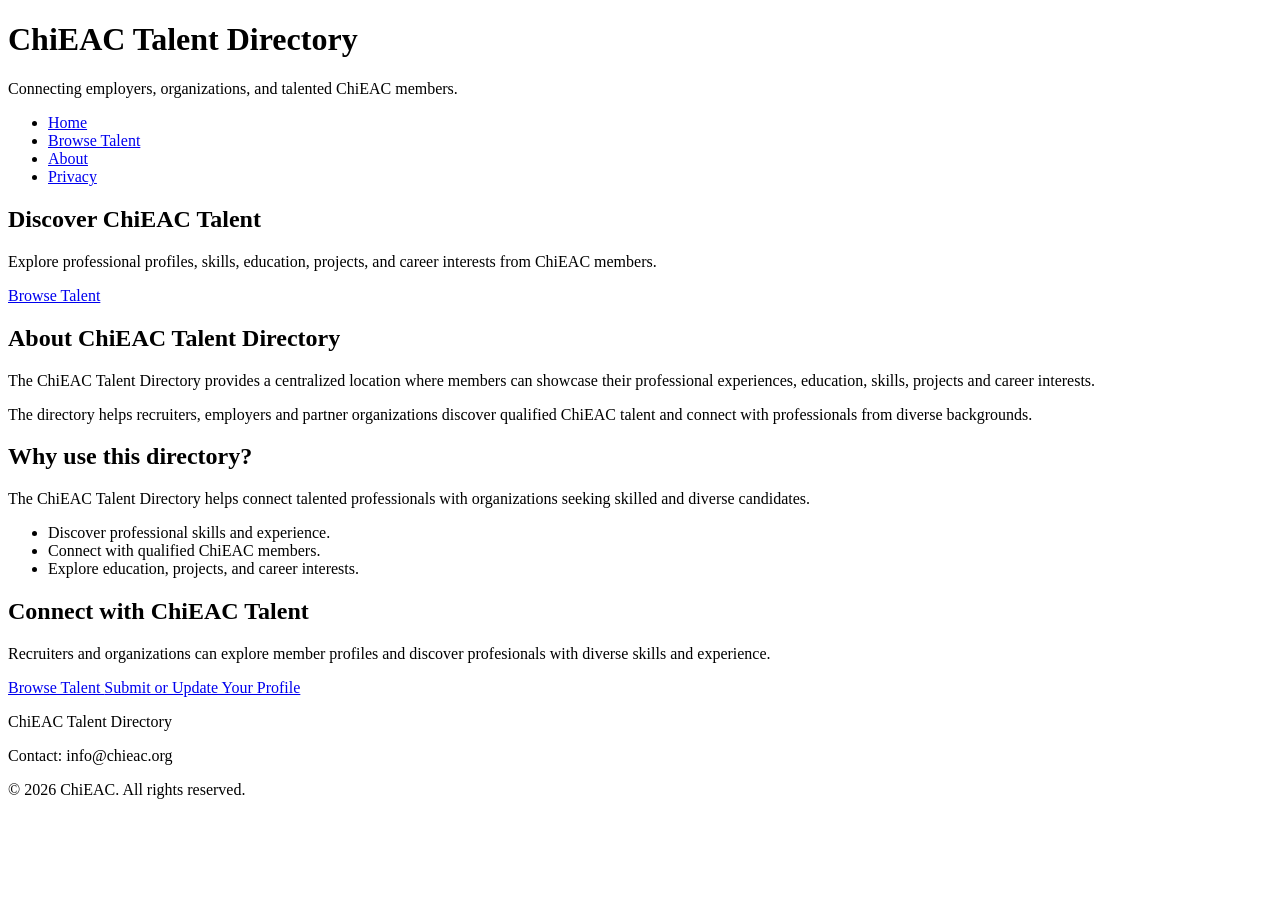
==== index.html @ b93596be "Create homepage draft and project structure" ====
<!DOCTYPE html>
<html lang="en">

<head>
    <meta charset="UTF-8">
    <meta name="viewport" content="width=device-width, initial-scale=1.0">
    <title>ChiEAC Talent Directory</title>

    <link rel="stylesheet" href="css/styles.css">
</head>

<body>

    <header>
        <h1>ChiEAC Talent Directory</h1>

        <p>
            Connecting employers, organizations, and talented ChiEAC members.
        </p>

        <nav>
            <ul>
                <li><a href="index.html">Home</a></li>
                <li><a href="directory.html">Browse Talent</a></li>
                <li><a href="about.html">About</a></li>
                <li><a href="privacy.html">Privacy</a></li>
            </ul>
        </nav>
    </header>

    <main>

        <section class="hero">

            <h2>
                Discover ChiEAC Talent
            </h2>

            <p>
                Explore professional profiles, skills, education,
                projects, and career interests from ChiEAC members.
            </p>

            <a href="directory.html">
                Browse Talent
            </a>

        </section>

        <section class="about">

            <h2>
                About ChiEAC Talent Directory
            </h2>

            <p>
                The ChiEAC Talent Directory provides a centralized
                location where members can showcase their professional
                experiences, education, skills, projects and career interests.
            </p>

            <p>
                The directory helps recruiters, employers and partner
                organizations discover qualified ChiEAC talent and connect
                with professionals from diverse backgrounds.
            </p>

        </section>

        <section class="benefits">

            <h2>
                Why use this directory?
            </h2>

            <p>
                The ChiEAC Talent Directory helps connect talented
                professionals with organizations seeking skilled
                and diverse candidates.
            </p>

            <ul>

                <li>
                    Discover professional skills and experience.
                </li>

                <li>
                    Connect with qualified ChiEAC members.
                </li>

                <li>
                    Explore education, projects, and career interests.
                </li>
            </ul>

        </section>

        <section class-"cta">

            <h2>
                Connect with ChiEAC Talent
            </h2>

            <p>
                Recruiters and organizations can explore member
                profiles and discover profesionals with diverse
                skills and experience.
            </p>

            <a href="directory.html">
                Browse Talent
            </a>

            <a href="#">
                Submit or Update Your Profile
            </a>

        </section>

    </main>

    <footer>

        <p>
            ChiEAC Talent Directory
        </p>

        <p>
            Contact: info@chieac.org
        </p>

        <p>
            © 2026 ChiEAC. All rights reserved.
        </p>

    </footer>

</body>

</html>
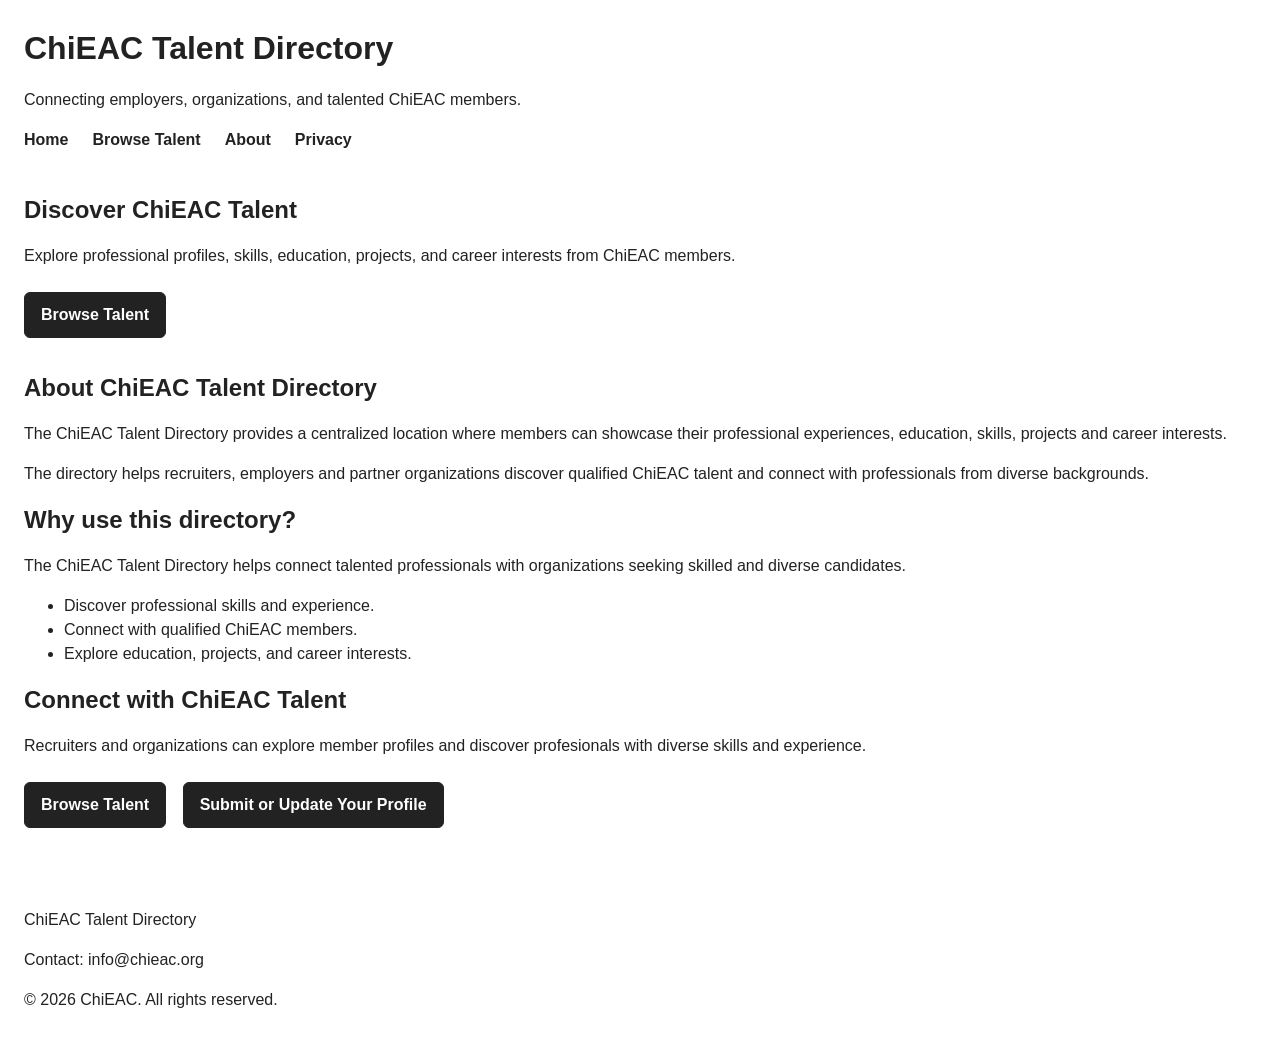
==== commit 8ad787ae: "Complete Week 3 profiles accessibility and responsive design" ====
--- a/index.html
+++ b/index.html
@@ -41,7 +41,7 @@
                 projects, and career interests from ChiEAC members.
             </p>
 
-            <a href="directory.html">
+            <a href="directory.html" class="cta-button">
                 Browse Talent
             </a>
 
@@ -108,11 +108,11 @@
                 skills and experience.
             </p>
 
-            <a href="directory.html">
+            <a href="directory.html" class="cta-button">
                 Browse Talent
             </a>
 
-            <a href="#">
+            <a href="directory.html" class="cta-button">
                 Submit or Update Your Profile
             </a>
 
--- a/css/styles.css
+++ b/css/styles.css
@@ -0,0 +1,362 @@
+/* Talent Directory */
+
+body {
+  margin: 0;
+  font-family: Arial, sans-serif;
+  line-height: 1.5;
+  color: #222222;
+  background-color: #ffffff;
+}
+
+header,
+main,
+footer {
+  width: 100%;
+  padding-left: 24px;
+  padding-right: 24px;
+  box-sizing: border-box;
+}
+
+header {
+  padding-top: 24px;
+  padding-bottom: 24px;
+}
+
+main {
+  padding-top: 16px;
+  padding-bottom: 40px;
+}
+
+footer {
+  padding-top: 24px;
+  padding-bottom: 24px;
+}
+
+.directory-intro,
+.profile-submission,
+.directory-list {
+  margin-bottom: 32px;
+}
+
+main h2 {
+  margin-top: 0;
+  margin-bottom: 12px;
+}
+
+main h3 {
+  margin-bottom: 8px;
+}
+
+#profile-container {
+  display: grid;
+  grid-template-columns: repeat(3, 1fr);
+  gap: 24px;
+}
+
+@media (max-width: 900px) {
+  #profile-container {
+    grid-template-columns: repeat(2, 1fr);
+  }
+}
+
+@media (max-width: 700px) {
+  #profile-container {
+    grid-template-columns: 1fr;
+  }
+}
+
+.profile-card {
+  border: 1px solid #e0e0e0;
+  border-radius: 10px;
+  padding: 24px;
+  background-color: #ffffff;
+  box-shadow: 0 2px 8px rgba(0, 0, 0, 0.06);
+}
+
+.profile-card h3 {
+  margin-top: 12px;
+  margin-bottom: 4px;
+  font-size: 1.25rem;
+}
+
+.profile-photo {
+  width: 120px;
+  height: 120px;
+  object-fit: cover;
+  border-radius: 50%;
+}
+
+.skill-list {
+  display: flex;
+  flex-wrap: wrap;
+  gap: 8px;
+  list-style: none;
+  padding: 0;
+}
+
+.skill-list li {
+  border: 1px solid #d9d9d9;
+  border-radius: 16px;
+  padding: 6px 10px;
+  font-size: 0.9rem;
+}
+
+.profile-title {
+  font-weight: 600;
+  margin-top: 0;
+  color: #555555;
+}
+
+.interest-list {
+  padding-left: 20px;
+}
+
+.directory-controls {
+  display: flex;
+  align-items: flex-end;
+  gap: 24px;
+  flex-wrap: wrap;
+  margin: 32px 0;
+}
+
+.directory-controls input,
+.directory-controls select {
+  border: 1px solid #cccccc;
+  border-radius: 6px;
+  background-color: #ffffff;
+}
+
+.directory-controls button,
+.submission-button,
+.view-profile-button {
+  border: 1px solid #222222;
+  border-radius: 6px;
+  padding: 10px 16px;
+  background-color: #222222;
+  color: #ffffff;
+  font-weight: 600;
+  cursor: pointer;
+  text-decoration: none;
+}
+
+.directory-controls button:hover,
+.submission-button:hover,
+.view-profile-button:hover {
+  background-color: #444444;
+}
+
+.directory-controls button:hover,
+.submission-button:hover,
+.view-profile-button:hover {
+  background-color: #444444;
+}
+
+/* Home page call-to-action buttons */
+.cta-button {
+  display: inline-block;
+  padding: 10px 16px;
+  margin-right: 12px;
+  margin-top: 8px;
+  border: 1px solid #222222;
+  border-radius: 6px;
+  background-color: #222222;
+  color: #ffffff;
+  font-weight: 600;
+  text-decoration: none;
+}
+
+.cta-button:hover {
+  background-color: #444444;
+}
+
+.hero .cta-button {
+  margin-bottom: 32px;
+}
+
+@media (max-width: 600px) {
+  .directory-controls {
+    flex-direction: column;
+    align-items: stretch;
+  }
+
+  .search-control,
+  .filter-control {
+    width: 100%;
+  }
+
+  .search-control input,
+  .filter-control select,
+  .directory-controls button {
+    width: 100%;
+    min-width: 0;
+    box-sizing: border-box;
+  }
+}
+
+.search-control,
+.filter-control {
+  display: flex;
+  flex-direction: column;
+  gap: 8px;
+}
+
+.search-control input {
+  min-width: 320px;
+}
+
+.filter-control select {
+  min-width: 220px;
+}
+
+.directory-controls input,
+.directory-controls select,
+.directory-controls button {
+  padding: 10px 12px;
+  font-size: 1rem;
+}
+
+.directory-controls label {
+  font-weight: 600;
+}
+
+.modal {
+  position: fixed;
+  inset: 0;
+  background-color: rgba(0, 0, 0, 0.6);
+
+  display: flex;
+  justify-content: center;
+  align-items: center;
+
+  padding: 24px;
+  z-index: 1000;
+}
+
+.modal[hidden] {
+  display: none;
+}
+
+.modal-content {
+  background-color: white;
+  width: 100%;
+  max-width: 700px;
+  max-height: 85vh;
+
+  overflow-y: auto;
+
+  padding: 32px;
+  border-radius: 12px;
+
+  position: relative;
+}
+
+@media (max-width: 600px) {
+  .modal {
+    padding: 12px;
+  }
+
+  .modal-content {
+    max-height: 90vh;
+    padding: 24px 20px;
+    border-radius: 8px;
+  }
+
+  #close-modal {
+    top: 10px;
+    right: 12px;
+  }
+}
+
+#close-modal {
+  position: absolute;
+  top: 16px;
+  right: 16px;
+
+  border: 0;
+  background: none;
+
+  font-size: 2rem;
+  cursor: pointer;
+}
+
+.submission-button {
+  display: inline-block;
+  padding: 10px 16px;
+  border: 1px solid #333333;
+  border-radius: 6px;
+  text-decoration: none;
+  font-weight: 600;
+}
+
+.profile-submission {
+  padding: 24px;
+  background-color: #f5f5f5;
+  border-radius: 10px;
+}
+
+.about-section,
+.how-it-works,
+.directory-purpose,
+.privacy-section {
+  max-width: 850px;
+}
+
+.about-section,
+.how-it-works,
+.directory-purpose {
+  margin-bottom: 40px;
+}
+
+.about-section p,
+.how-it-works p,
+.directory-purpose p,
+.privacy-section p {
+  color: #444444;
+}
+
+.privacy-section h3 {
+  margin-top: 28px;
+}
+
+header h1 {
+  margin: 0;
+  font-size: 2rem;
+}
+
+nav ul {
+  display: flex;
+  gap: 24px;
+  flex-wrap: wrap;
+  list-style: none;
+  padding: 0;
+  margin: 12px 0 0;
+}
+
+nav a {
+  text-decoration: none;
+  color: #222222;
+  font-weight: 600;
+}
+
+nav a:hover {
+  text-decoration: underline;
+}
+
+@media (max-width: 600px) {
+  nav ul {
+    flex-direction: column;
+    gap: 10px;
+  }
+}
+
+a:focus,
+button:focus,
+input:focus,
+select:focus,
+a:focus-visible,
+button:focus-visible,
+input:focus-visible,
+select:focus-visible {
+  outline: 4px solid #ffb000;
+  outline-offset: 4px;
+}
